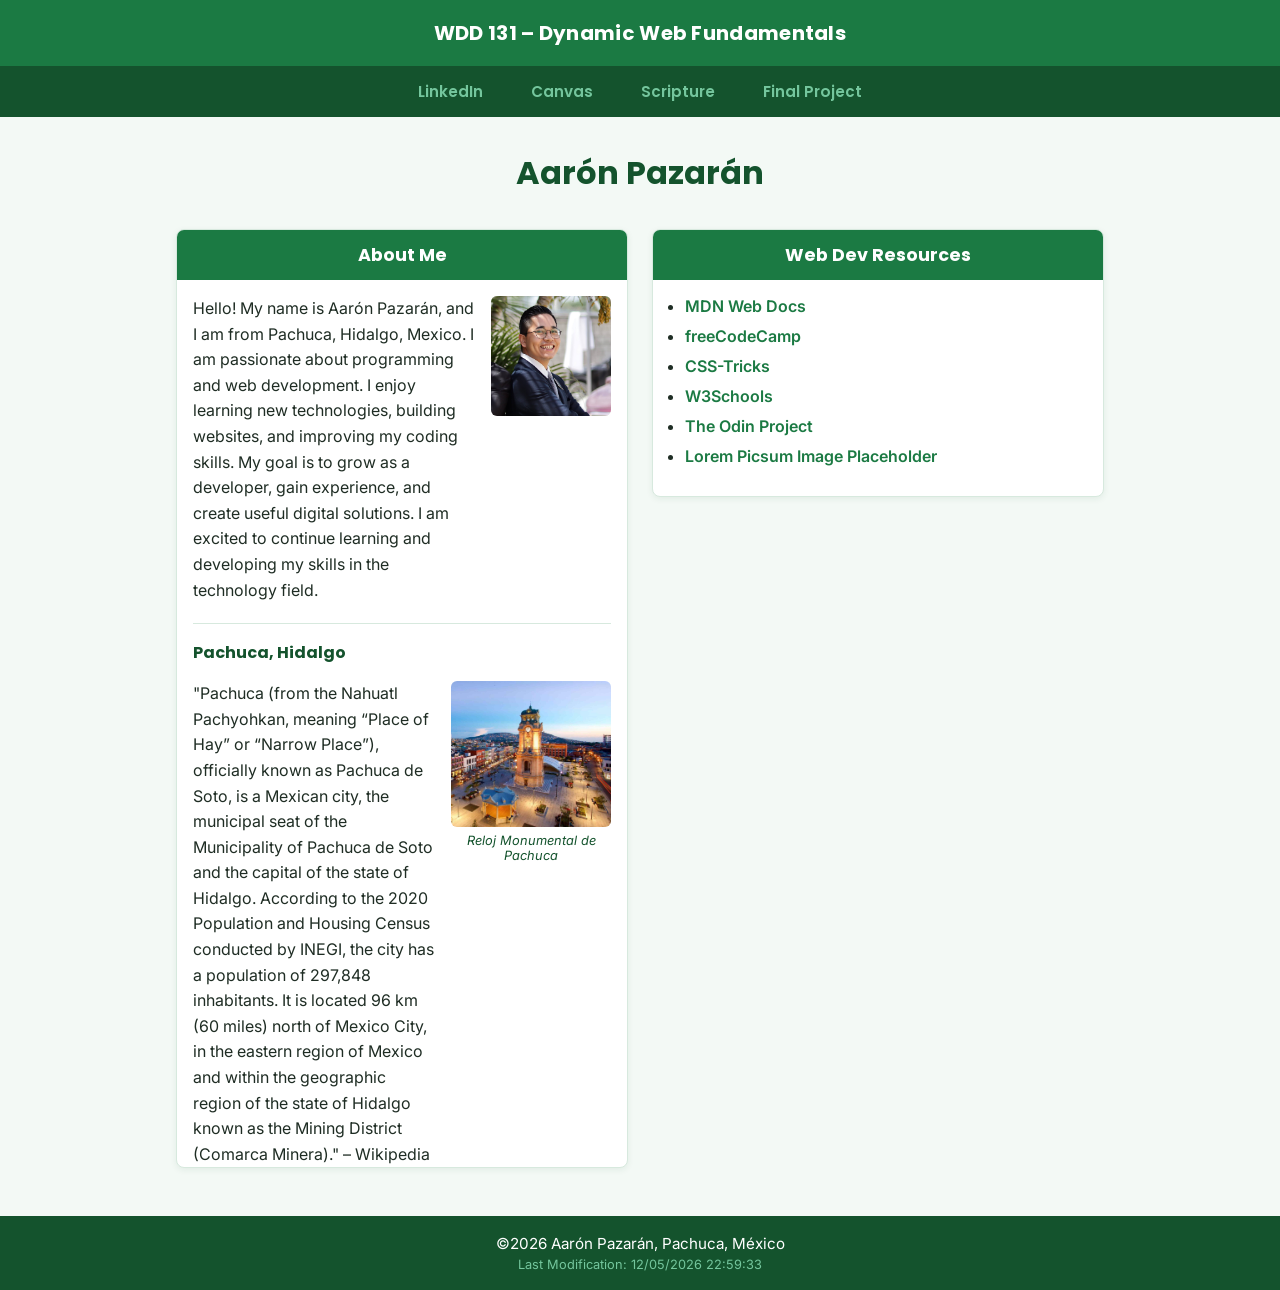
==== index.html @ 64c4081d "css" ====
<!DOCTYPE html>
<html lang="en-US">

<head>
    <meta charset="UTF-8">
    <meta name="viewport" content="width=device-width, initial-scale=1.0">
    <title>WDD 131 | Dynamic Web Fundamentals | Aaron Pazaran</title>
    <meta name="description" content="Aaron Pazaran's BYU Idaho WDD 131 course home page">
    <meta name="author" content="Aaron Ali Pazaran Hernandez">

    <link rel="preconnect" href="https://fonts.googleapis.com">
    <link rel="preconnect" href="https://fonts.gstatic.com" crossorigin>
    <link href="https://fonts.googleapis.com/css2?family=Poppins:wght@600;700&family=Inter:wght@400;600&display=swap" rel="stylesheet">

    <link rel="stylesheet" href="styles/base.css">
    <script src="scripts/getdates.js" defer></script>
</head>

<body>
    <header>
        <span id="course-title">WDD 131 &ndash; Dynamic Web Fundamentals</span>
        <nav>
            <ul>
                <li><a href="https://www.linkedin.com/in/aar%C3%B3n-al%C3%AD-pazar%C3%A1n-hern%C3%A1ndez-70469a436/">LinkedIn</a></li>
                <li><a href="https://byupw.instructure.com/">Canvas</a></li>
                <li><a href="https://www.churchofjesuschrist.org/study/scriptures/bofm/1-ne/3?lang=eng&id=p7#p7">Scripture</a></li>
                <li><a href="final_project">Final Project</a></li>
            </ul>
        </nav>
    </header>

    <main>
        <h1>Aar&oacute;n Pazar&aacute;n</h1>

        <section class="card">
            <h2>About Me</h2>
            <div class="card_row">
                <p>Hello! My name is Aar&oacute;n Pazar&aacute;n, and I am from Pachuca, Hidalgo,
                    Mexico. I am passionate about programming and web development. I enjoy
                    learning new technologies, building websites, and improving my coding skills.
                    My goal is to grow as a developer, gain experience, and create useful digital
                    solutions. I am excited to continue learning and developing my skills in the
                    technology field.</p>
                <img src="images/profile.jpg" alt="Aar&oacute;n Pazar&aacute;n" class="profile_photo">
            </div>

            <hr>

            <h3>Pachuca, Hidalgo</h3>
            <div class="card_row card_row_reverse">
                <figure>
                    <img src="images/pachuca_tower.jpg" alt="Monumental Clock Tower in Pachuca, Mexico">
                    <figcaption>Reloj Monumental de Pachuca</figcaption>
                </figure>
                <p>"Pachuca (from the Nahuatl Pachyohkan, meaning &ldquo;Place of Hay&rdquo; or
                    &ldquo;Narrow Place&rdquo;), officially known as Pachuca de Soto, is a Mexican
                    city, the municipal seat of the Municipality of Pachuca de Soto and the capital
                    of the state of Hidalgo. According to the 2020 Population and Housing Census
                    conducted by INEGI, the city has a population of 297,848 inhabitants. It is
                    located 96 km (60 miles) north of Mexico City, in the eastern region of Mexico
                    and within the geographic region of the state of Hidalgo known as the Mining
                    District (Comarca Minera)." &ndash; Wikipedia</p>
            </div>
        </section>

        <section class="card">
            <h2>Web Dev Resources</h2>
            <ul class="resource_list">
                <li><a href="https://developer.mozilla.org/" target="_blank" rel="noopener noreferrer">MDN Web Docs</a></li>
                <li><a href="https://www.freecodecamp.org/" target="_blank" rel="noopener noreferrer">freeCodeCamp</a></li>
                <li><a href="https://css-tricks.com/" target="_blank" rel="noopener noreferrer">CSS-Tricks</a></li>
                <li><a href="https://www.w3schools.com/" target="_blank" rel="noopener noreferrer">W3Schools</a></li>
                <li><a href="https://www.theodinproject.com/" target="_blank" rel="noopener noreferrer">The Odin Project</a></li>
                <li><a href="https://picsum.photos/" target="_blank" rel="noopener noreferrer">Lorem Picsum Image Placeholder</a></li>
            </ul>
        </section>
    </main>

    <footer>
        <p>&copy;<span id="year"></span> Aar&oacute;n Pazar&aacute;n, Pachuca, M&eacute;xico</p>
        <p id="lastModified"></p>
    </footer>
</body>

</html>
---- styles/base.css ----
:root {
    --deep-green: #14532d;
    /* nav bar / footer */
    --mid-green: #1b7a43;
    /* title bar / card headers */
    --accent-green: #74c69d;
    /* links, hover accent */
    --bg-color: #f3f9f5;
    --card-bg: #ffffff;
    --text-color: #1f2d24;
    --border-color: #d7e9de;

    --heading-font: 'Poppins', 'Segoe UI', Arial, sans-serif;
    --body-font: 'Inter', Arial, Helvetica, sans-serif;
}

* {
    margin: 0;
    padding: 0;
    box-sizing: border-box;
}

body {
    font-family: var(--body-font);
    color: var(--text-color);
    background-color: var(--bg-color);
}

h1,
h2,
h3 {
    font-family: var(--heading-font);
}

/* ---------- Header: title bar ---------- */
#course-title {
    display: block;
    background-color: var(--mid-green);
    color: #ffffff;
    text-align: center;
    font-family: var(--heading-font);
    font-weight: 700;
    font-size: 1.25rem;
    padding: 18px 16px;
    letter-spacing: 0.3px;
}

/* ---------- Header: nav bar ---------- */
header nav {
    background-color: var(--deep-green);
}

header nav ul {
    list-style: none;
    display: flex;
    justify-content: center;
    flex-wrap: wrap;
}

header nav a {
    display: block;
    color: var(--accent-green);
    text-decoration: none;
    font-family: var(--heading-font);
    font-weight: 600;
    font-size: 0.95rem;
    padding: 14px 24px;
    position: relative;
    transition: color 0.2s ease;
}

header nav a::after {
    content: "";
    position: absolute;
    left: 24px;
    right: 24px;
    bottom: 8px;
    height: 2px;
    background-color: #ffffff;
    transform: scaleX(0);
    transform-origin: center;
    transition: transform 0.25s ease;
}

header nav a:hover,
header nav a:focus {
    color: #ffffff;
}

header nav a:hover::after,
header nav a:focus::after {
    transform: scaleX(1);
}

/* ---------- Main: centered, limited width, grid of cards ---------- */
main {
    max-width: 960px;
    margin: 0 auto;
    padding: 32px 16px 48px;
    display: grid;
    grid-template-columns: repeat(auto-fit, minmax(300px, 1fr));
    gap: 24px;
    align-items: start;
}

main h1 {
    grid-column: 1 / -1;
    text-align: center;
    color: var(--deep-green);
    margin-bottom: 8px;
}

/* ---------- Cards ---------- */
.card {
    background-color: var(--card-bg);
    border: 1px solid var(--border-color);
    border-radius: 8px;
    overflow: hidden;
    box-shadow: 0 2px 6px rgba(20, 83, 45, 0.08);
}

.card h2 {
    background-color: var(--mid-green);
    color: #ffffff;
    text-align: center;
    padding: 12px 16px;
    font-size: 1.1rem;
}

.card h3 {
    color: var(--deep-green);
    padding: 0 16px;
    margin-top: 16px;
    font-size: 1rem;
}

.card p {
    padding: 0 16px;
    line-height: 1.6;
}

.card hr {
    margin: 20px 16px 0;
    border: none;
    border-top: 1px solid var(--border-color);
}

.card_row {
    display: flex;
    flex-wrap: wrap;
    gap: 16px;
    align-items: flex-start;
    padding: 16px 16px 0;
}

.card_row p {
    flex: 2 1 200px;
    padding: 0;
}

.card_row_reverse {
    flex-direction: row-reverse;
}

.profile_photo {
    width: 120px;
    height: 120px;
    object-fit: cover;
    border-radius: 6px;
    flex: 0 0 auto;
}

.card_row figure {
    flex: 1 1 140px;
    max-width: 160px;
    margin: 0;
    text-align: center;
}

.card_row figure img {
    width: 100%;
    height: auto;
    border-radius: 6px;
    display: block;
}

.card_row figcaption {
    margin-top: 6px;
    font-size: 0.8rem;
    font-style: italic;
    color: var(--deep-green);
}

/* ---------- Web Dev Resources list ---------- */
.resource_list {
    list-style: disc;
    padding: 16px 16px 20px 32px;
}

.resource_list li {
    margin-bottom: 10px;
}

.resource_list a {
    color: var(--mid-green);
    text-decoration: none;
    font-weight: 600;
}

.resource_list a:hover,
.resource_list a:focus {
    text-decoration: underline;
    color: var(--deep-green);
}

/* ---------- Footer ---------- */
footer {
    background-color: var(--deep-green);
    color: #ffffff;
    text-align: center;
    padding: 18px 16px;
    font-family: var(--body-font);
}

footer p:first-child {
    font-size: 0.95rem;
}

footer #lastModified {
    margin-top: 4px;
    font-size: 0.8rem;
    color: var(--accent-green);
}

/* ---------- Small screens ---------- */
@media (max-width: 500px) {
    .card_row,
    .card_row_reverse {
        flex-direction: column;
        align-items: center;
        text-align: center;
    }
}
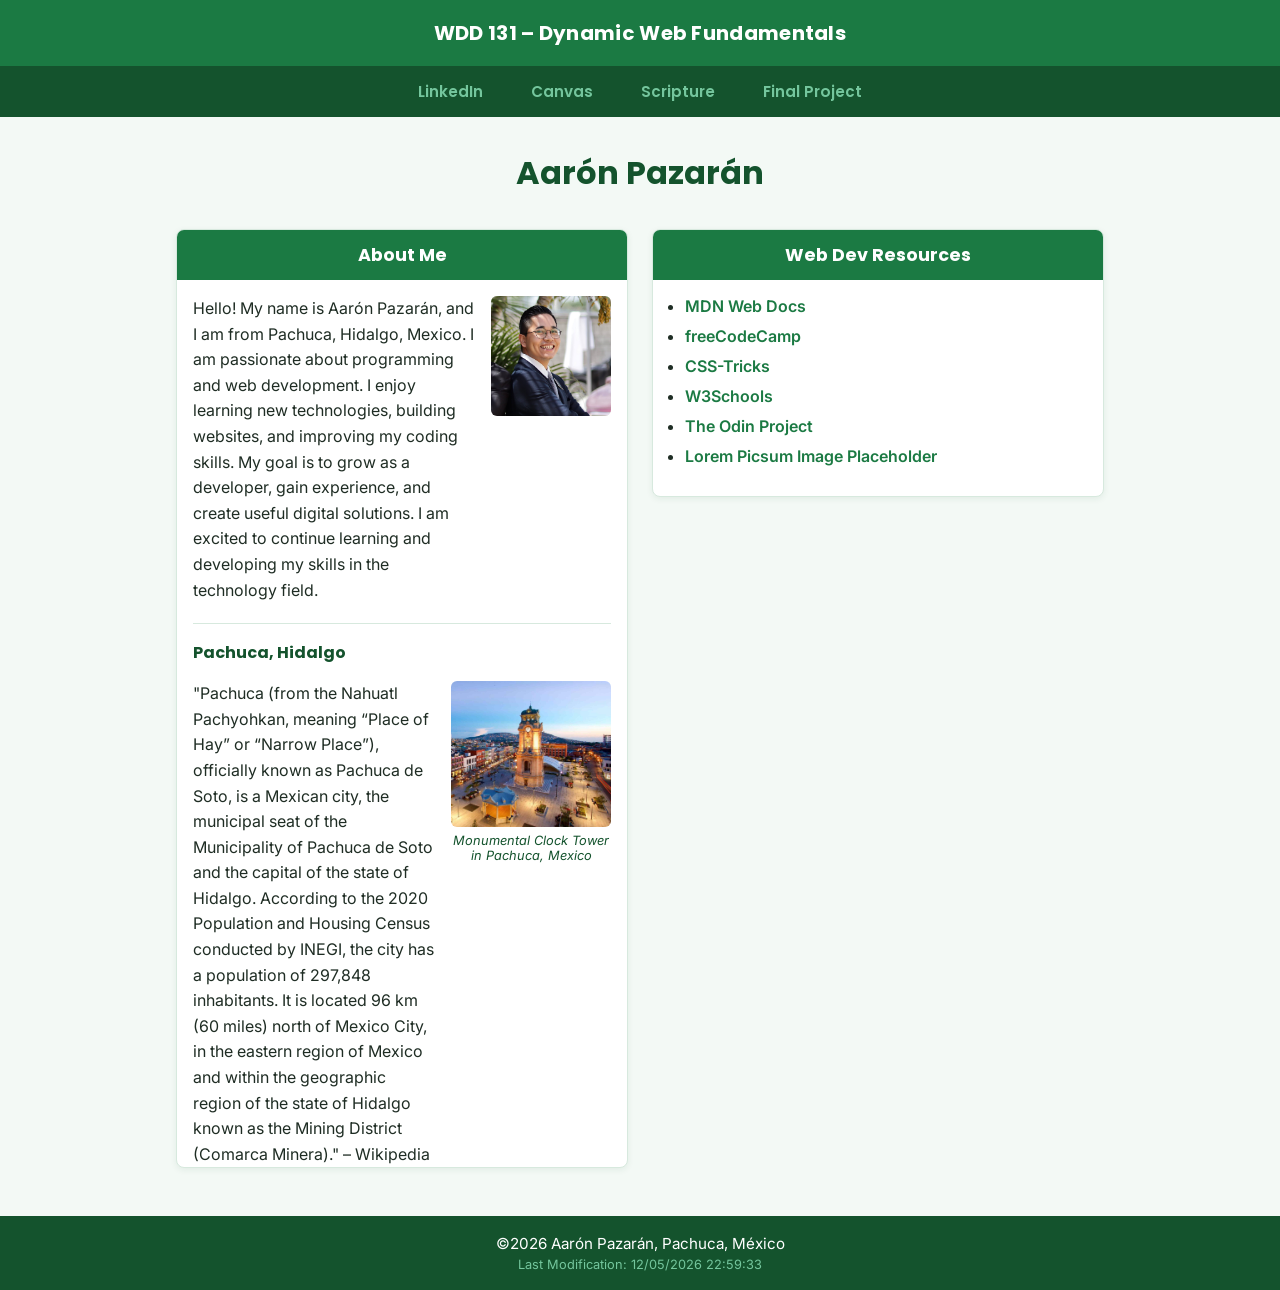
==== commit 38efd0a6: "mct" ====
--- a/index.html
+++ b/index.html
@@ -50,7 +50,7 @@
             <div class="card_row card_row_reverse">
                 <figure>
                     <img src="images/pachuca_tower.jpg" alt="Monumental Clock Tower in Pachuca, Mexico">
-                    <figcaption>Reloj Monumental de Pachuca</figcaption>
+                    <figcaption>Monumental Clock Tower in Pachuca, Mexico</figcaption>
                 </figure>
                 <p>"Pachuca (from the Nahuatl Pachyohkan, meaning &ldquo;Place of Hay&rdquo; or
                     &ldquo;Narrow Place&rdquo;), officially known as Pachuca de Soto, is a Mexican
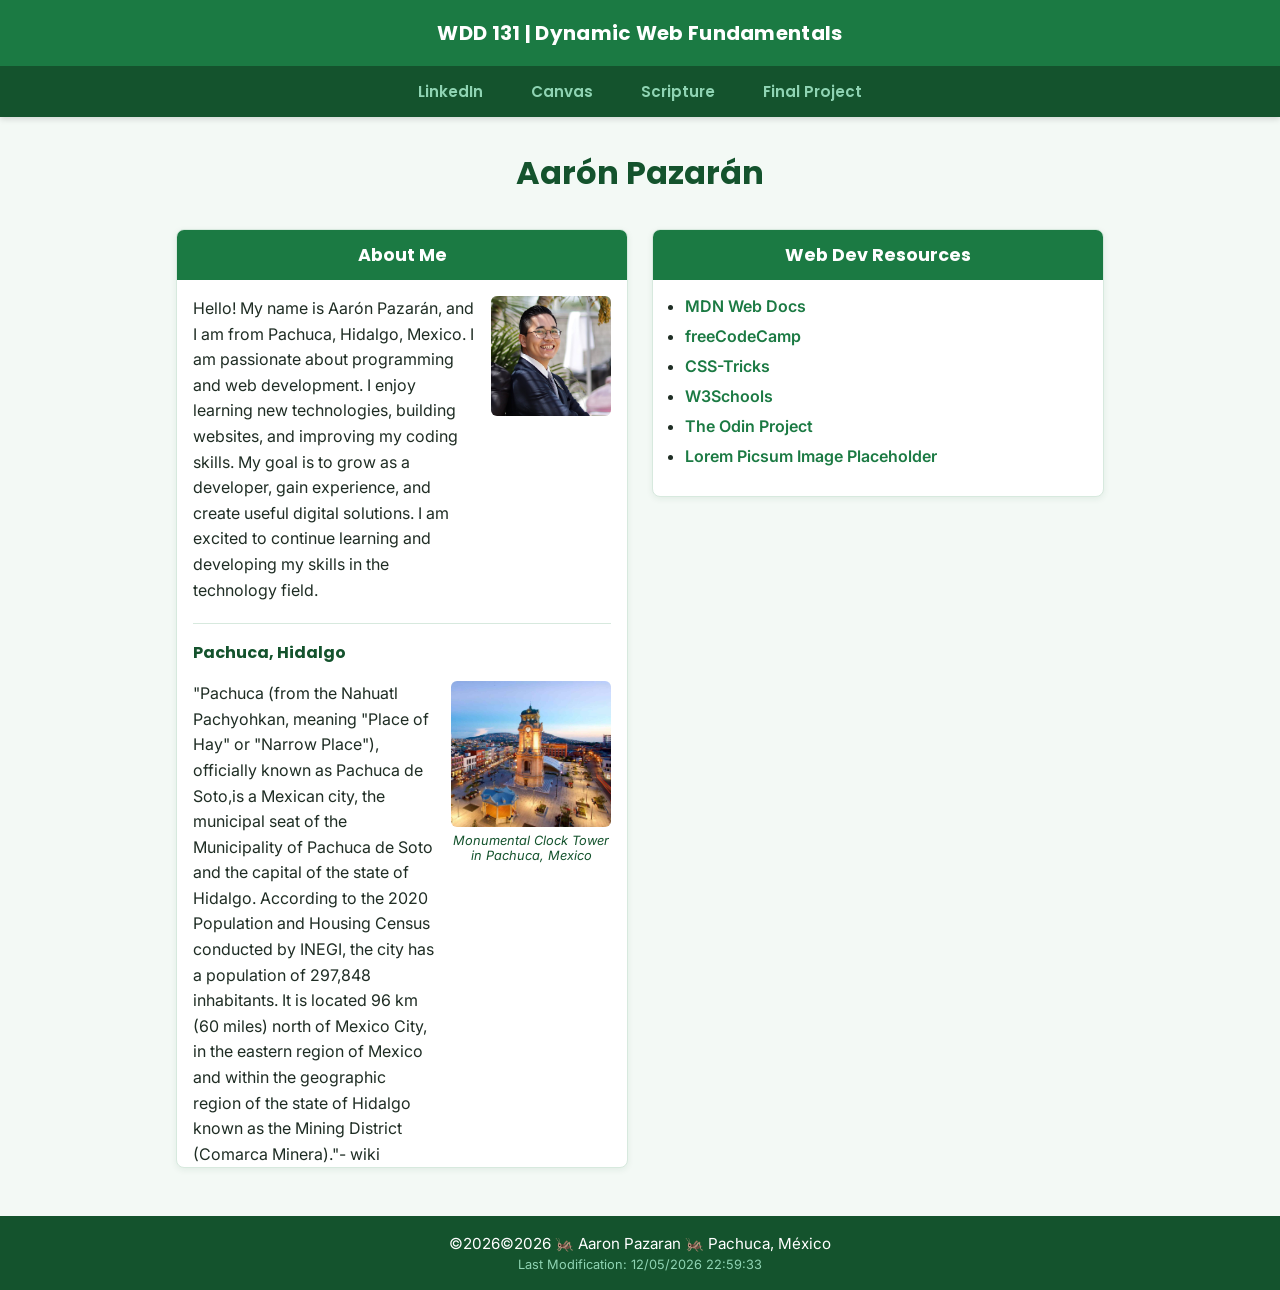
==== commit c75ba306: "details" ====
--- a/index.html
+++ b/index.html
@@ -18,7 +18,7 @@
 
 <body>
     <header>
-        <span id="course-title">WDD 131 &ndash; Dynamic Web Fundamentals</span>
+        <span id="course-title">WDD 131 | Dynamic Web Fundamentals</span>
         <nav>
             <ul>
                 <li><a href="https://www.linkedin.com/in/aar%C3%B3n-al%C3%AD-pazar%C3%A1n-hern%C3%A1ndez-70469a436/">LinkedIn</a></li>
@@ -30,7 +30,7 @@
     </header>
 
     <main>
-        <h1>Aar&oacute;n Pazar&aacute;n</h1>
+        <h1>Aarón Pazarán</h1>
 
         <section class="card">
             <h2>About Me</h2>
@@ -52,14 +52,16 @@
                     <img src="images/pachuca_tower.jpg" alt="Monumental Clock Tower in Pachuca, Mexico">
                     <figcaption>Monumental Clock Tower in Pachuca, Mexico</figcaption>
                 </figure>
-                <p>"Pachuca (from the Nahuatl Pachyohkan, meaning &ldquo;Place of Hay&rdquo; or
-                    &ldquo;Narrow Place&rdquo;), officially known as Pachuca de Soto, is a Mexican
-                    city, the municipal seat of the Municipality of Pachuca de Soto and the capital
-                    of the state of Hidalgo. According to the 2020 Population and Housing Census
-                    conducted by INEGI, the city has a population of 297,848 inhabitants. It is
-                    located 96 km (60 miles) north of Mexico City, in the eastern region of Mexico
-                    and within the geographic region of the state of Hidalgo known as the Mining
-                    District (Comarca Minera)." &ndash; Wikipedia</p>
+                <p>"Pachuca (from the Nahuatl Pachyohkan, meaning "Place of Hay" or "Narrow Place"),
+            officially known as
+            Pachuca de Soto,is a Mexican city, the municipal seat of the Municipality of Pachuca de
+            Soto and the capital of the
+            state of Hidalgo. According to the 2020 Population and Housing Census conducted by
+            INEGI, the city has a population of
+            297,848 inhabitants. It is located 96 km (60 miles) north of Mexico City, in the eastern
+            region
+            of Mexico and within the geographic region of the state of Hidalgo known as
+            the Mining District (Comarca Minera)."- wiki</p>
             </div>
         </section>
 
@@ -77,7 +79,7 @@
     </main>
 
     <footer>
-        <p>&copy;<span id="year"></span> Aar&oacute;n Pazar&aacute;n, Pachuca, M&eacute;xico</p>
+        <p>©<span id="year"></span>©2026 🦗 Aaron Pazaran 🦗 Pachuca, México</p>
         <p id="lastModified"></p>
     </footer>
 </body>
--- a/styles/base.css
+++ b/styles/base.css
@@ -3,7 +3,7 @@
     /* nav bar / footer */
     --mid-green: #1b7a43;
     /* title bar / card headers */
-    --accent-green: #74c69d;
+    --accent-green: #8fd4b3;
     /* links, hover accent */
     --bg-color: #f3f9f5;
     --card-bg: #ffffff;
@@ -30,6 +30,12 @@
 h2,
 h3 {
     font-family: var(--heading-font);
+}
+
+/* ---------- Header ---------- */
+header {
+    display: block;
+    box-shadow: 0 2px 6px rgba(0, 0, 0, 0.15);
 }
 
 /* ---------- Header: title bar ---------- */
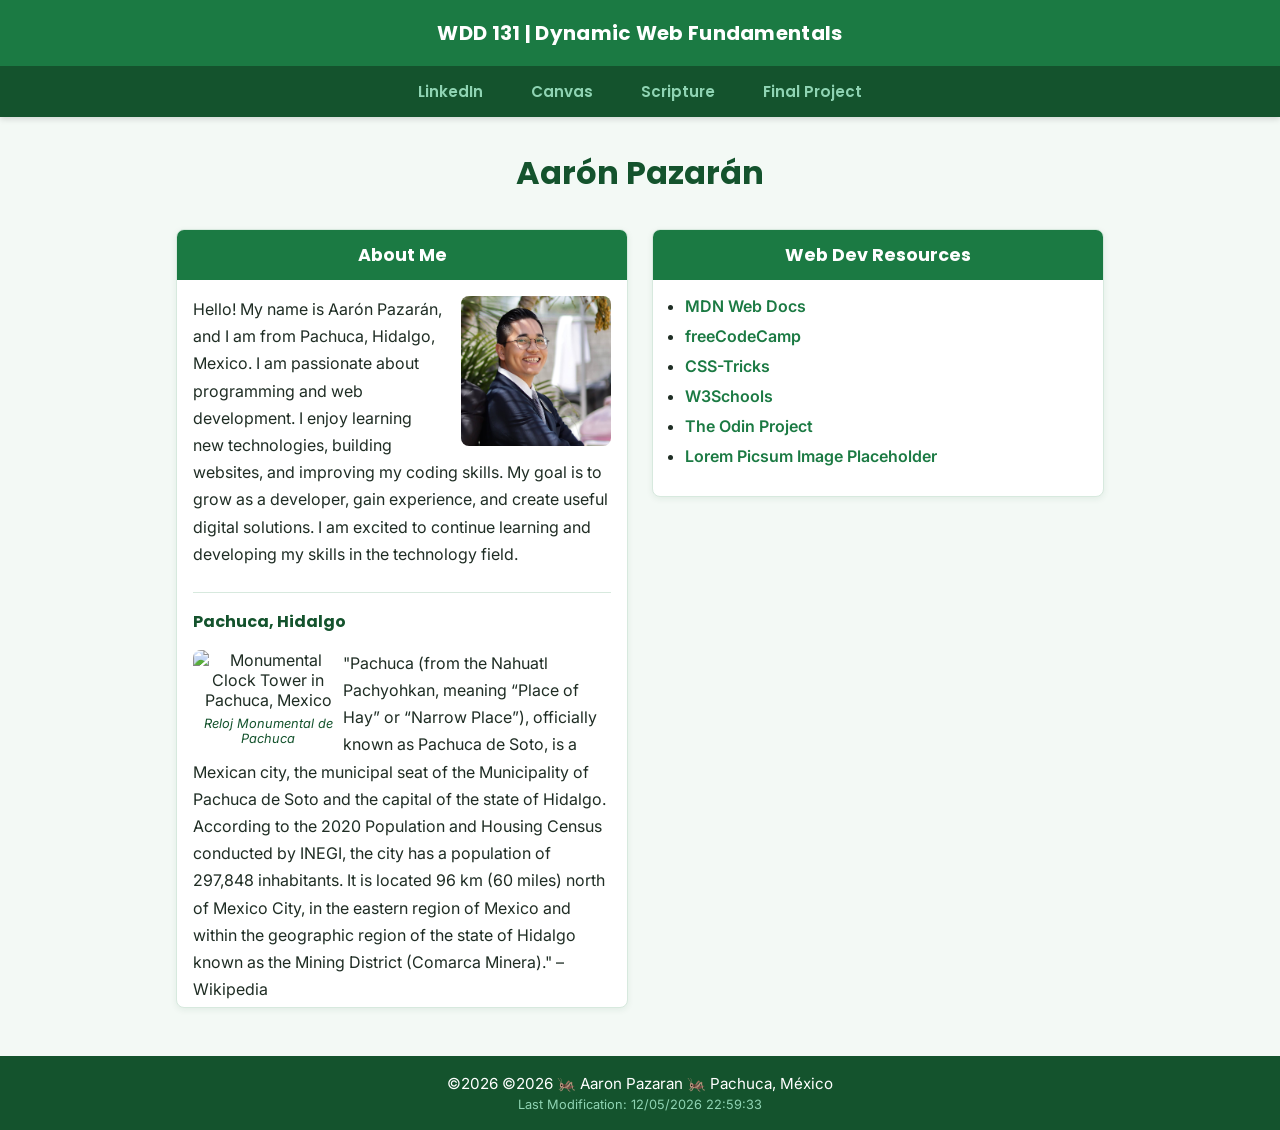
==== commit 23bc2ad1: "proportion fix" ====
--- a/index.html
+++ b/index.html
@@ -21,7 +21,7 @@
         <span id="course-title">WDD 131 | Dynamic Web Fundamentals</span>
         <nav>
             <ul>
-                <li><a href="https://www.linkedin.com/in/aar%C3%B3n-al%C3%AD-pazar%C3%A1n-hern%C3%A1ndez-70469a436/">LinkedIn</a></li>
+                <li><a href="linkedin">LinkedIn</a></li>
                 <li><a href="https://byupw.instructure.com/">Canvas</a></li>
                 <li><a href="https://www.churchofjesuschrist.org/study/scriptures/bofm/1-ne/3?lang=eng&id=p7#p7">Scripture</a></li>
                 <li><a href="final_project">Final Project</a></li>
@@ -30,18 +30,18 @@
     </header>
 
     <main>
-        <h1>Aarón Pazarán</h1>
+        <h1>Aar&oacute;n Pazar&aacute;n</h1>
 
         <section class="card">
             <h2>About Me</h2>
             <div class="card_row">
+                <img src="images/profile.jpg" alt="Aar&oacute;n Pazar&aacute;n" class="profile_photo">
                 <p>Hello! My name is Aar&oacute;n Pazar&aacute;n, and I am from Pachuca, Hidalgo,
                     Mexico. I am passionate about programming and web development. I enjoy
                     learning new technologies, building websites, and improving my coding skills.
                     My goal is to grow as a developer, gain experience, and create useful digital
                     solutions. I am excited to continue learning and developing my skills in the
                     technology field.</p>
-                <img src="images/profile.jpg" alt="Aar&oacute;n Pazar&aacute;n" class="profile_photo">
             </div>
 
             <hr>
@@ -49,19 +49,17 @@
             <h3>Pachuca, Hidalgo</h3>
             <div class="card_row card_row_reverse">
                 <figure>
-                    <img src="images/pachuca_tower.jpg" alt="Monumental Clock Tower in Pachuca, Mexico">
-                    <figcaption>Monumental Clock Tower in Pachuca, Mexico</figcaption>
+                    <img src="images/reloj_pachuca.jpg" alt="Monumental Clock Tower in Pachuca, Mexico">
+                    <figcaption>Reloj Monumental de Pachuca</figcaption>
                 </figure>
-                <p>"Pachuca (from the Nahuatl Pachyohkan, meaning "Place of Hay" or "Narrow Place"),
-            officially known as
-            Pachuca de Soto,is a Mexican city, the municipal seat of the Municipality of Pachuca de
-            Soto and the capital of the
-            state of Hidalgo. According to the 2020 Population and Housing Census conducted by
-            INEGI, the city has a population of
-            297,848 inhabitants. It is located 96 km (60 miles) north of Mexico City, in the eastern
-            region
-            of Mexico and within the geographic region of the state of Hidalgo known as
-            the Mining District (Comarca Minera)."- wiki</p>
+                <p>"Pachuca (from the Nahuatl Pachyohkan, meaning &ldquo;Place of Hay&rdquo; or
+                    &ldquo;Narrow Place&rdquo;), officially known as Pachuca de Soto, is a Mexican
+                    city, the municipal seat of the Municipality of Pachuca de Soto and the capital
+                    of the state of Hidalgo. According to the 2020 Population and Housing Census
+                    conducted by INEGI, the city has a population of 297,848 inhabitants. It is
+                    located 96 km (60 miles) north of Mexico City, in the eastern region of Mexico
+                    and within the geographic region of the state of Hidalgo known as the Mining
+                    District (Comarca Minera)." &ndash; Wikipedia</p>
             </div>
         </section>
 
@@ -79,7 +77,7 @@
     </main>
 
     <footer>
-        <p>©<span id="year"></span>©2026 🦗 Aaron Pazaran 🦗 Pachuca, México</p>
+        <p>©<span id="year"></span> ©2026 🦗 Aaron Pazaran 🦗 Pachuca, México</p>
         <p id="lastModified"></p>
     </footer>
 </body>
--- a/styles/base.css
+++ b/styles/base.css
@@ -104,9 +104,15 @@
     margin: 0 auto;
     padding: 32px 16px 48px;
     display: grid;
-    grid-template-columns: repeat(auto-fit, minmax(300px, 1fr));
+    grid-template-columns: 1fr;
     gap: 24px;
     align-items: start;
+}
+
+@media (min-width: 700px) {
+    main {
+        grid-template-columns: 1fr 1fr;
+    }
 }
 
 main h1 {
@@ -152,33 +158,36 @@
 }
 
 .card_row {
-    display: flex;
-    flex-wrap: wrap;
-    gap: 16px;
-    align-items: flex-start;
-    padding: 16px 16px 0;
+    padding: 16px 16px 4px;
+}
+
+.card_row::after {
+    content: "";
+    display: table;
+    clear: both;
 }
 
 .card_row p {
-    flex: 2 1 200px;
     padding: 0;
-}
-
-.card_row_reverse {
-    flex-direction: row-reverse;
+    line-height: 1.7;
 }
 
 .profile_photo {
-    width: 120px;
-    height: 120px;
+    float: right;
+    width: 150px;
+    height: 150px;
     object-fit: cover;
-    border-radius: 6px;
-    flex: 0 0 auto;
+    border-radius: 8px;
+    margin: 0 0 12px 16px;
+}
+
+.card_row_reverse figure {
+    float: left;
+    margin: 0 16px 12px 0;
 }
 
 .card_row figure {
-    flex: 1 1 140px;
-    max-width: 160px;
+    width: 150px;
     margin: 0;
     text-align: center;
 }
@@ -186,7 +195,7 @@
 .card_row figure img {
     width: 100%;
     height: auto;
-    border-radius: 6px;
+    border-radius: 8px;
     display: block;
 }
 
@@ -239,11 +248,13 @@
 }
 
 /* ---------- Small screens ---------- */
-@media (max-width: 500px) {
-    .card_row,
-    .card_row_reverse {
-        flex-direction: column;
-        align-items: center;
-        text-align: center;
+@media (max-width: 420px) {
+    .profile_photo {
+        width: 100px;
+        height: 100px;
+    }
+
+    .card_row figure {
+        width: 100px;
     }
 }
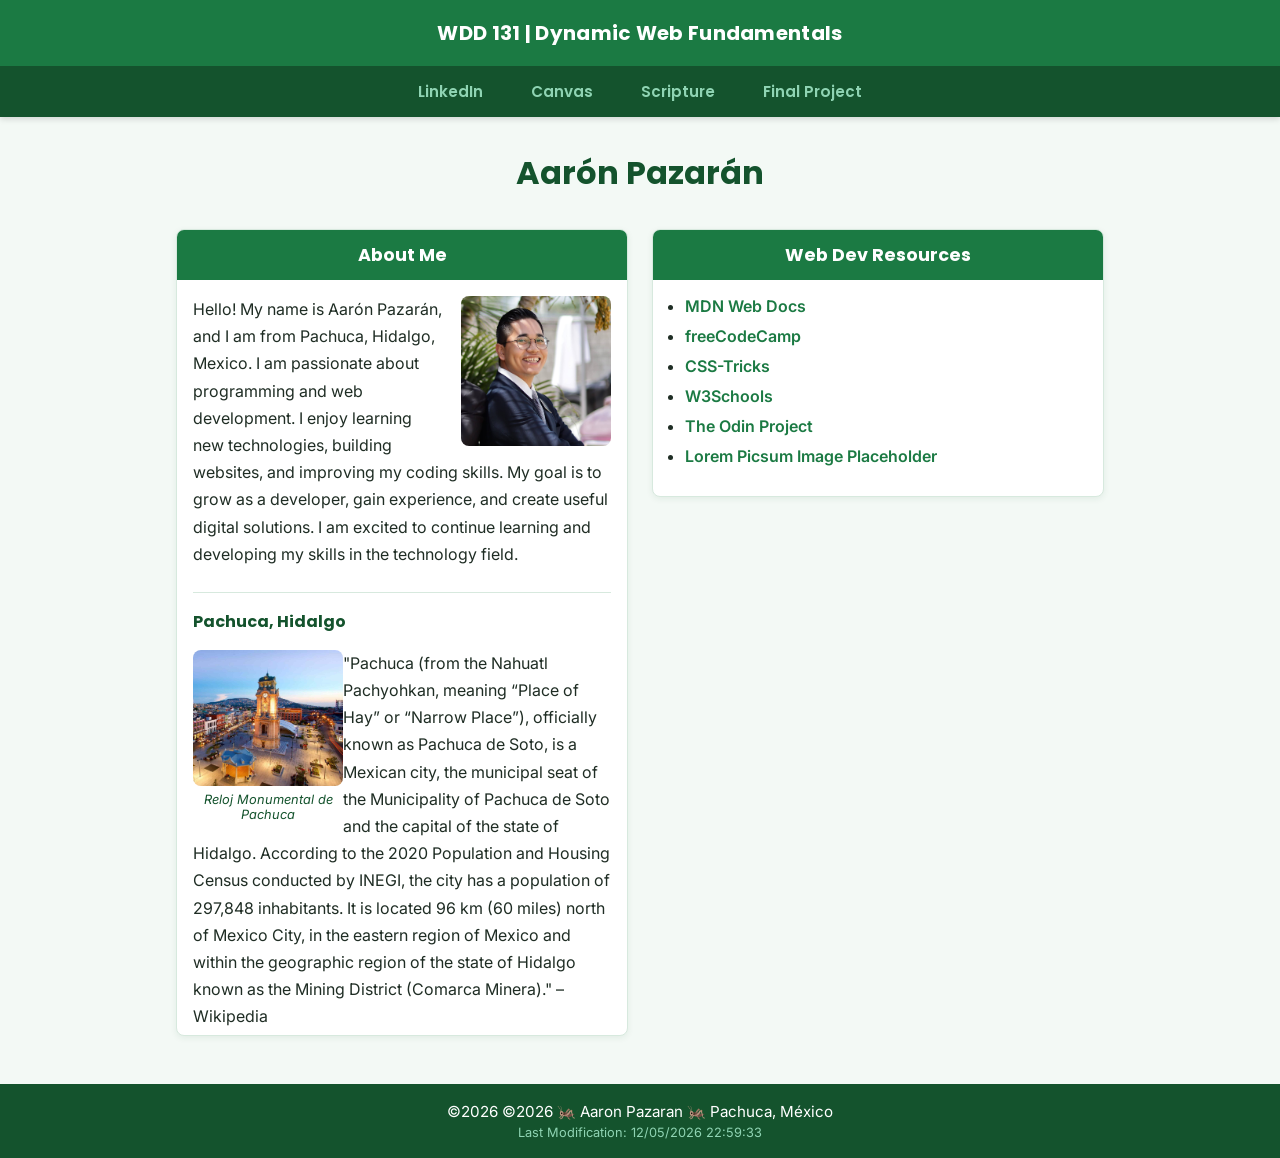
==== commit 2721a800: "mpct" ====
--- a/index.html
+++ b/index.html
@@ -49,7 +49,7 @@
             <h3>Pachuca, Hidalgo</h3>
             <div class="card_row card_row_reverse">
                 <figure>
-                    <img src="images/reloj_pachuca.jpg" alt="Monumental Clock Tower in Pachuca, Mexico">
+                    <img src="images/pachuca_tower.jpg" alt="Monumental Clock Tower in Pachuca, Mexico">
                     <figcaption>Reloj Monumental de Pachuca</figcaption>
                 </figure>
                 <p>"Pachuca (from the Nahuatl Pachyohkan, meaning &ldquo;Place of Hay&rdquo; or
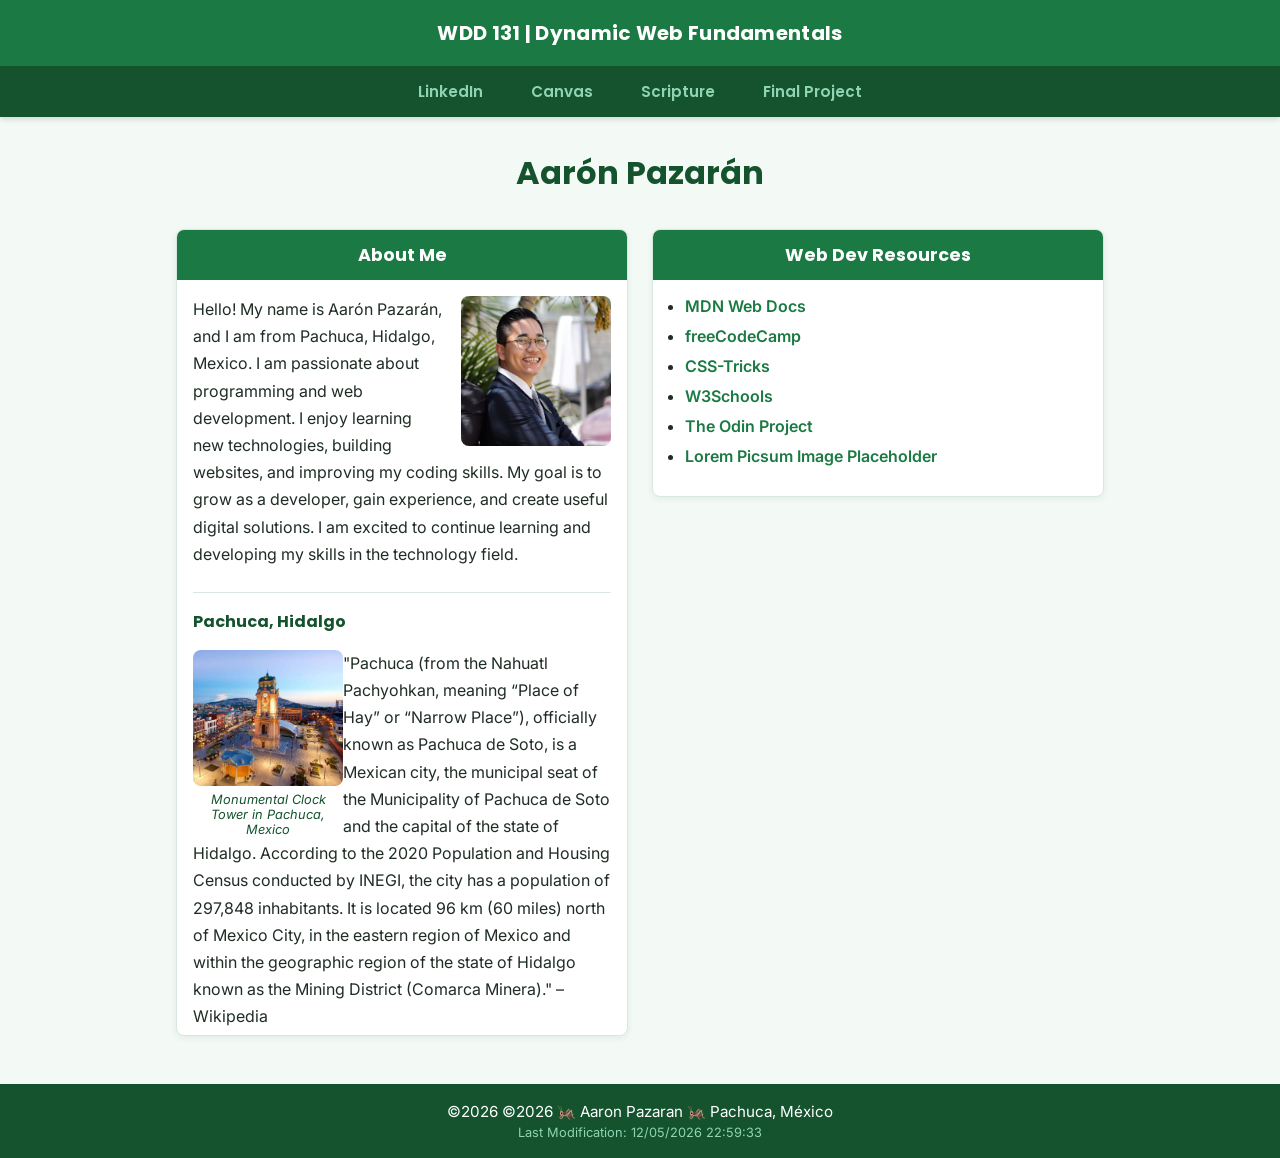
==== commit 33ebb23e: "p" ====
--- a/index.html
+++ b/index.html
@@ -50,7 +50,7 @@
             <div class="card_row card_row_reverse">
                 <figure>
                     <img src="images/pachuca_tower.jpg" alt="Monumental Clock Tower in Pachuca, Mexico">
-                    <figcaption>Reloj Monumental de Pachuca</figcaption>
+                    <figcaption>Monumental Clock Tower in Pachuca, Mexico</figcaption>
                 </figure>
                 <p>"Pachuca (from the Nahuatl Pachyohkan, meaning &ldquo;Place of Hay&rdquo; or
                     &ldquo;Narrow Place&rdquo;), officially known as Pachuca de Soto, is a Mexican
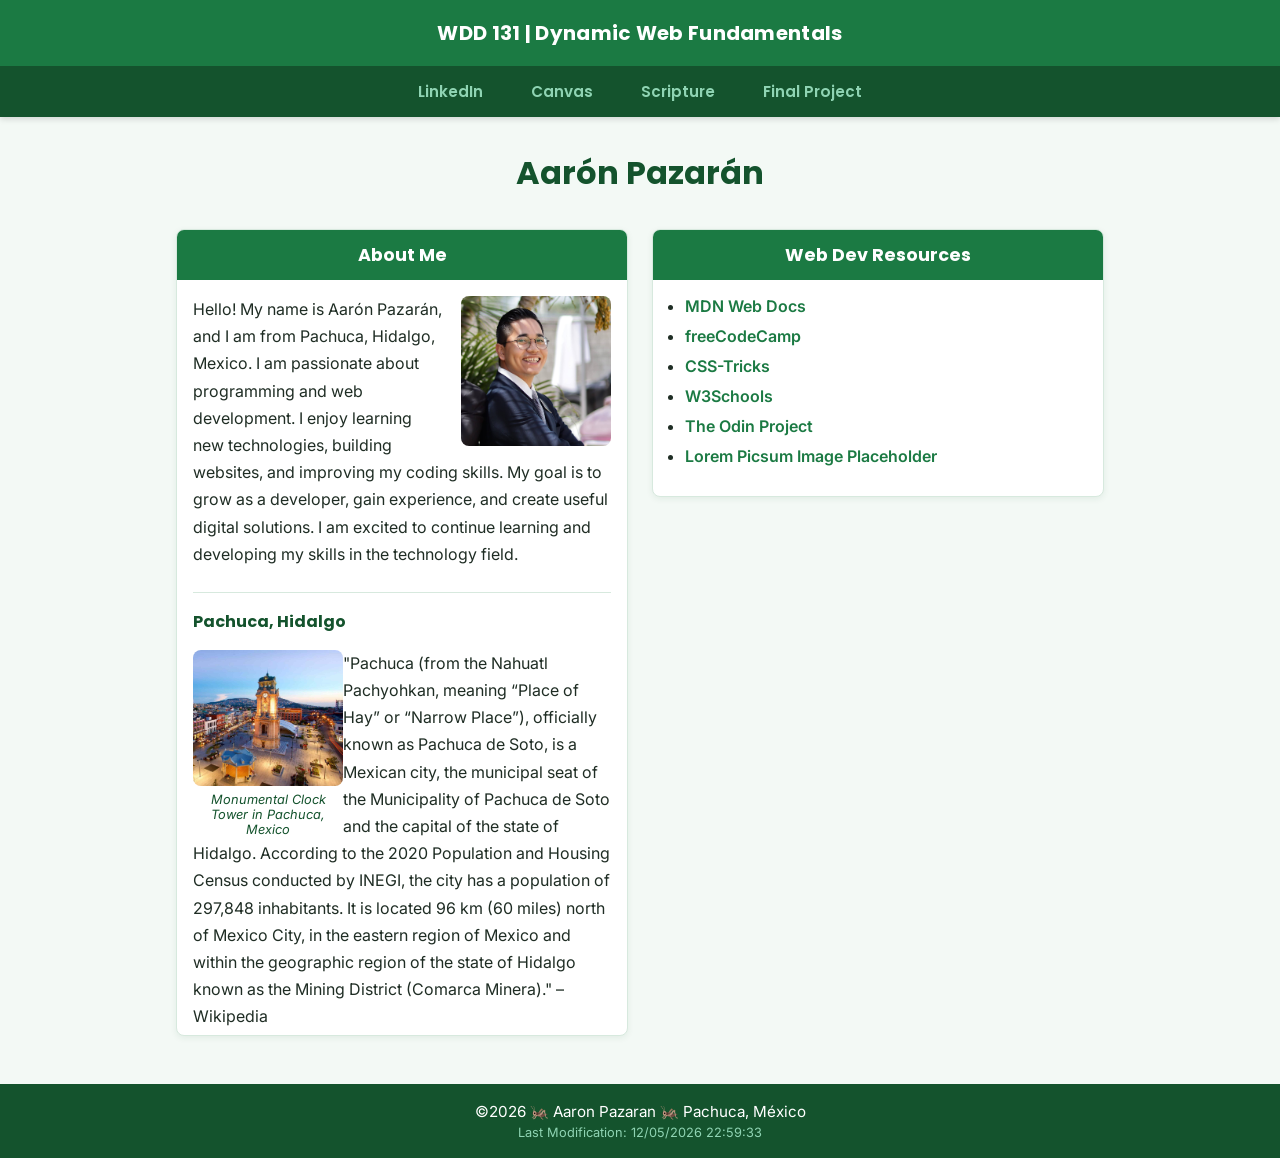
==== commit ce66e400: "footer" ====
--- a/index.html
+++ b/index.html
@@ -77,7 +77,7 @@
     </main>
 
     <footer>
-        <p>©<span id="year"></span> ©2026 🦗 Aaron Pazaran 🦗 Pachuca, México</p>
+        <p>©<span id="year"></span> 🦗 Aaron Pazaran 🦗 Pachuca, México</p>
         <p id="lastModified"></p>
     </footer>
 </body>
